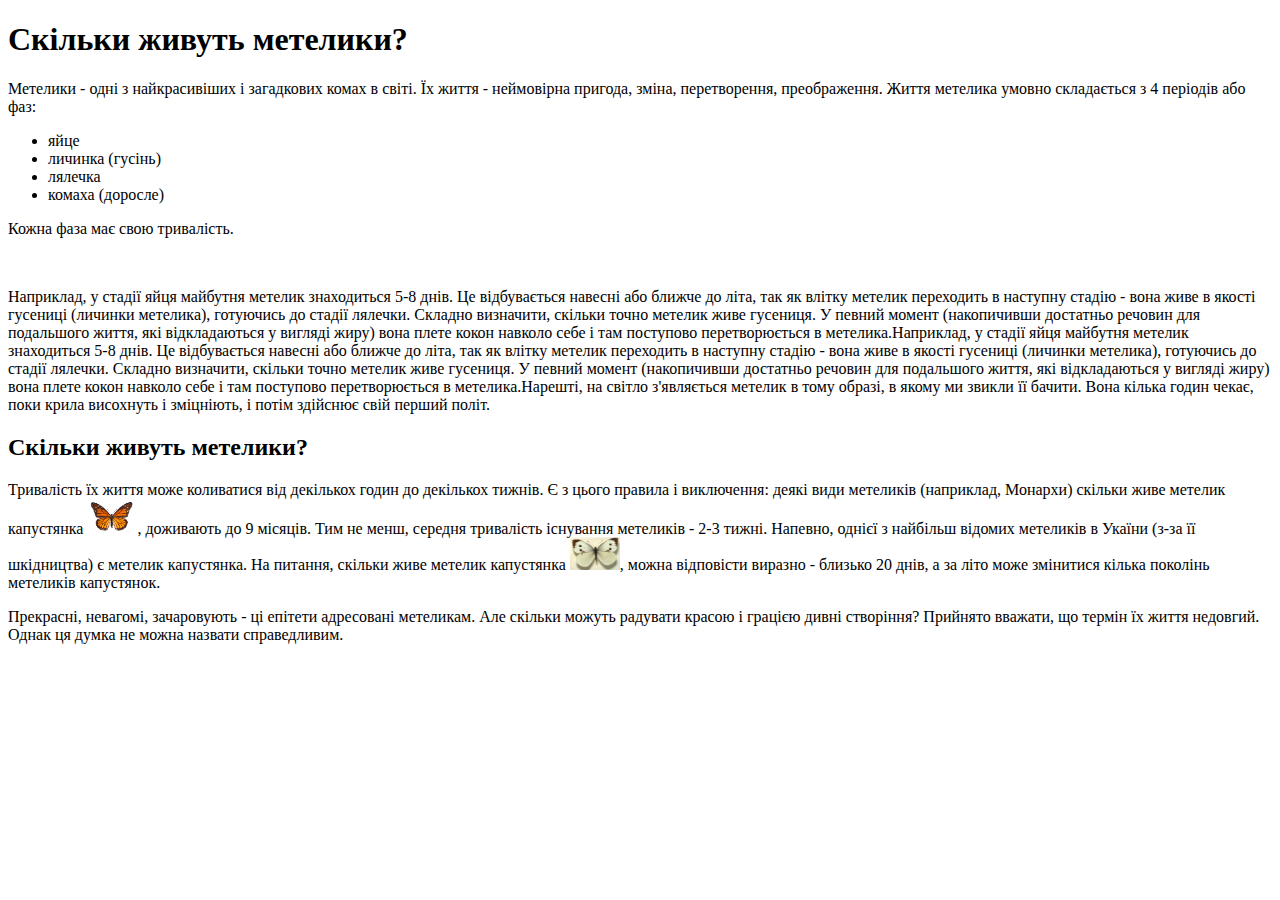
==== dz.2/index.html @ dbfb55da "Add files via upload" ====
<!DOCTYPE html>
<html lang="uk">

<head>
   <meta charset="UTF-8">
   <meta http-equiv="X-UA-Compatible" content="IE=edge">
   <meta name="viewport" content="width=device-width, initial-scale=1.0">
   <title>Скільки живуть метелтки?</title>
</head>
<main>
   <h1>Скільки живуть метелики?</h1>
</main>
<header>Метелики - одні з найкрасивіших і загадкових комах в світі. Їх життя - неймовірна пригода, зміна, перетворення,
   преображення. Життя метелика умовно складається з 4 періодів або фаз:
   <ul>
      <li>яйце</li>
      <li>личинка (гусінь)</li>
      <li>лялечка</li>
      <li>комаха (доросле)</li>
   </ul>
</header>

<body>
   <p>Кожна фаза має свою тривалість.</p>
   <br>
   <p>Наприклад, у стадії яйця майбутня метелик знаходиться 5-8 днів. Це відбувається навесні або ближче до літа, так як
      влітку метелик переходить в наступну стадію - вона живе в якості гусениці (личинки метелика), готуючись до стадії
      лялечки. Складно визначити, скільки точно метелик живе гусениця. У певний момент (накопичивши достатньо речовин
      для подальшого життя, які відкладаються у вигляді жиру) вона плете кокон навколо себе і там поступово
      перетворюється в метелика.Наприклад, у стадії яйця майбутня метелик знаходиться 5-8 днів. Це відбувається навесні
      або ближче до літа, так як влітку метелик переходить в наступну стадію - вона живе в якості гусениці (личинки
      метелика), готуючись до стадії лялечки. Складно визначити, скільки точно метелик живе гусениця. У певний момент
      (накопичивши достатньо речовин для подальшого життя, які відкладаються у вигляді жиру) вона плете кокон навколо
      себе і там поступово перетворюється в метелика.Нарешті, на світло з'являється метелик в тому образі, в якому ми
      звикли її бачити. Вона кілька годин чекає, поки крила висохнуть і зміцніють, і потім здійснює свій перший політ.
   </p>
   <h2> Скільки живуть метелики?</h2> Тривалість їх життя може коливатися від декількох годин до декількох тижнів. Є з
   цього
   правила і виключення: деякі види метеликів (наприклад, Монархи) скільки живе метелик капустянка <img
      src="img\Danaus_plexippus_MHNT_dos.jpg" alt="Капустянка" width="50">,
   доживають до 9 місяців. Тим не менш,
   середня тривалість існування метеликів - 2-3 тижні.

   Напевно, однієї з найбільш відомих метеликів в Укаїни (з-за її шкідництва) є метелик капустянка. На питання,
   скільки живе метелик капустянка <img src="img\Pieris.brassicae.female.mounted.jpg" alt="Капустянка" width="50">,
   можна відповісти виразно - близько 20 днів, а за літо може змінитися кілька поколінь метеликів капустянок.
   </p>
</body>
<footer>Прекрасні, невагомі, зачаровують - ці епітети адресовані метеликам. Але скільки можуть радувати красою і грацією
   дивні створіння? Прийнято вважати, що термін їх життя недовгий. Однак ця думка не можна назвати справедливим.
</footer>

</html>
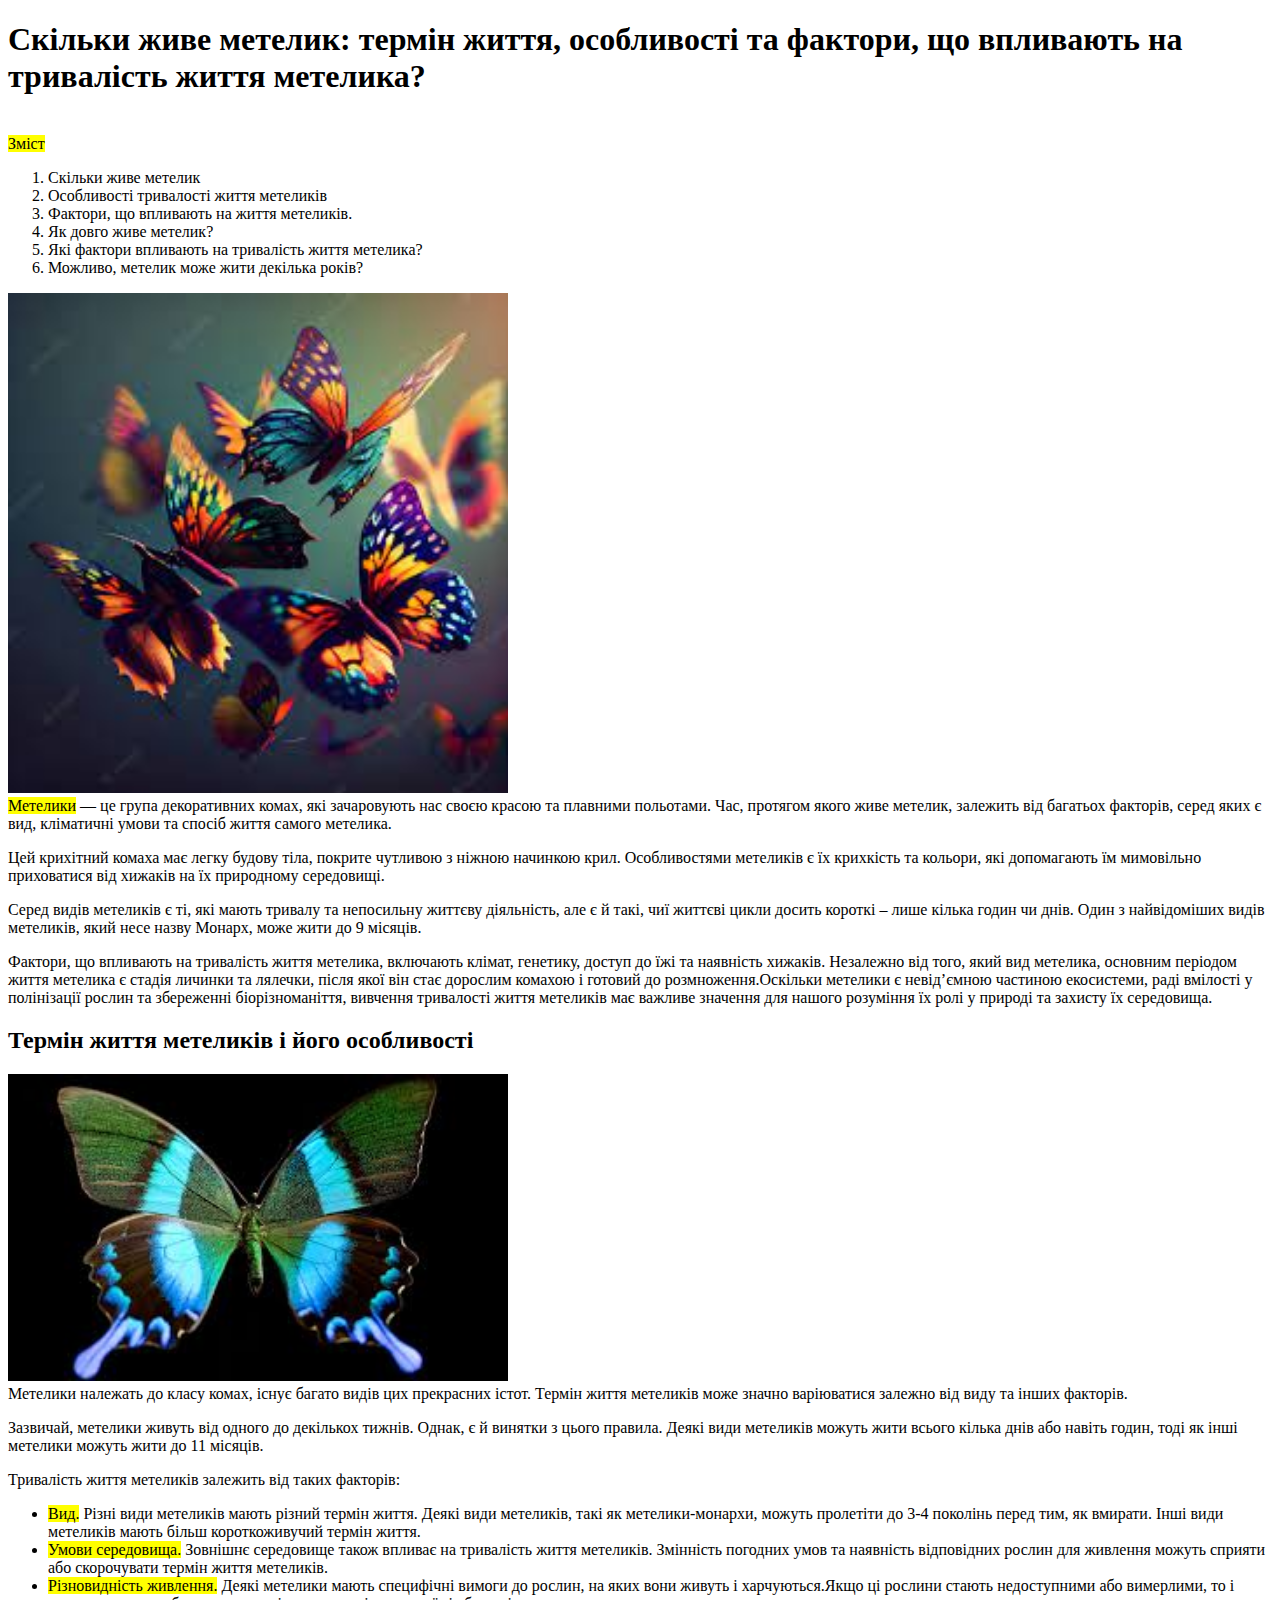
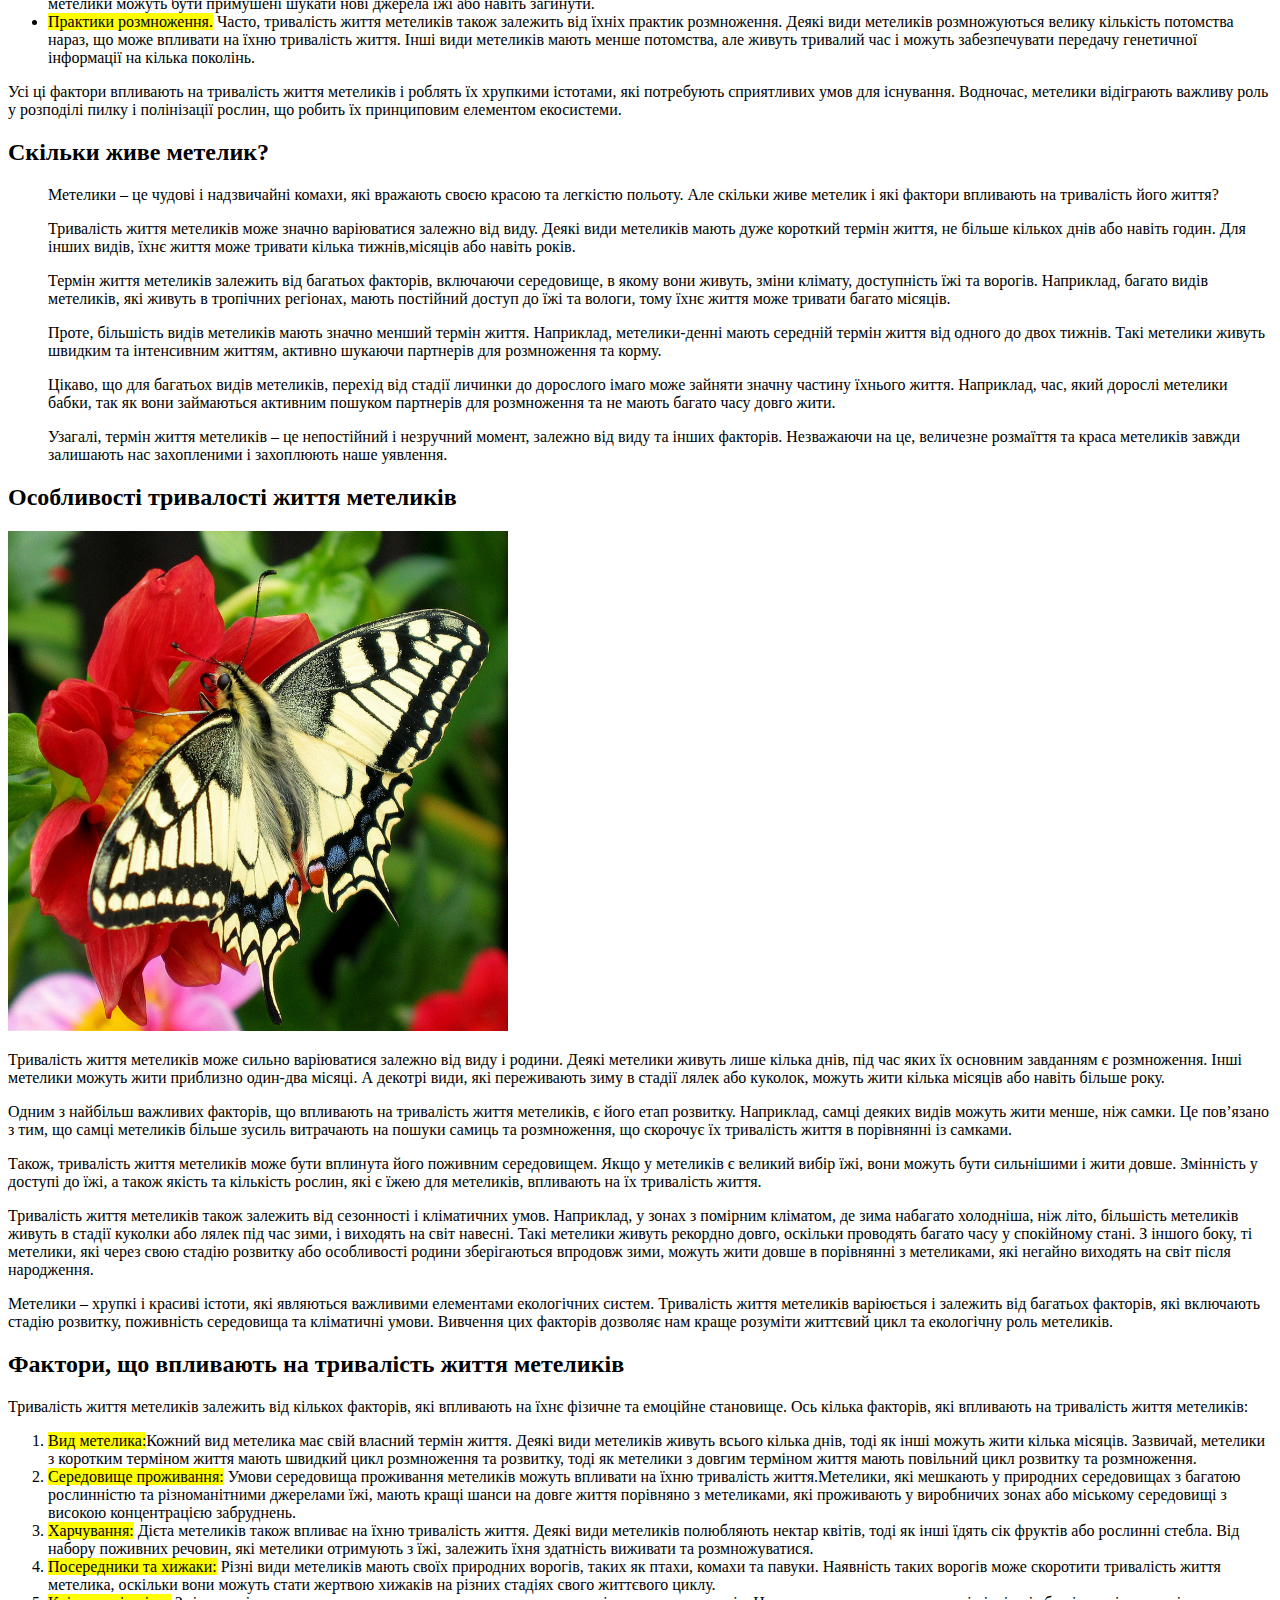
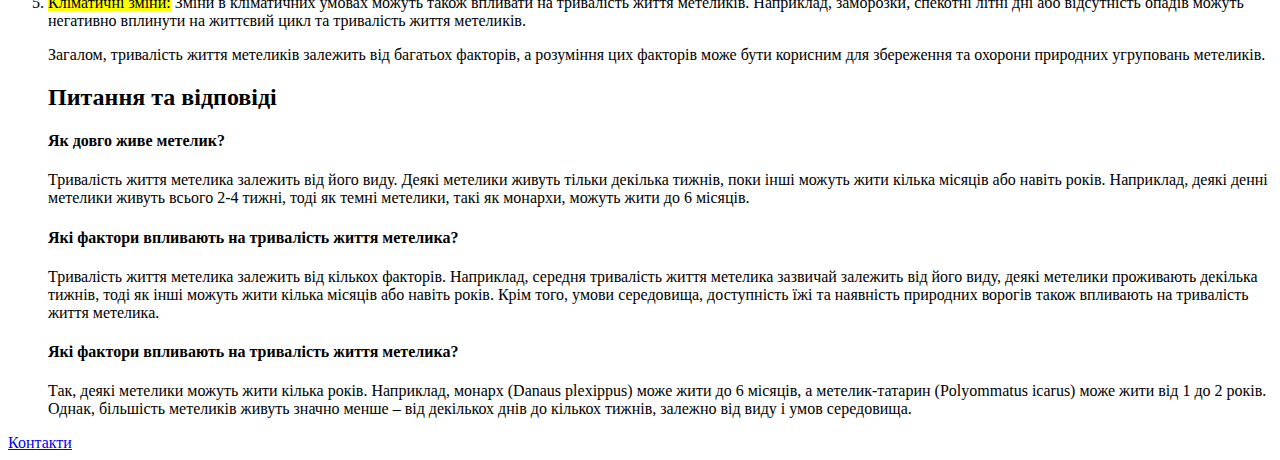
==== commit c751f3d1: "Add files via upload" ====
--- a/dz.2/index.html
+++ b/dz.2/index.html
@@ -5,49 +5,207 @@
    <meta charset="UTF-8">
    <meta http-equiv="X-UA-Compatible" content="IE=edge">
    <meta name="viewport" content="width=device-width, initial-scale=1.0">
-   <title>Скільки живуть метелтки?</title>
+   <title>lesson 2</title>
 </head>
-<main>
-   <h1>Скільки живуть метелики?</h1>
-</main>
-<header>Метелики - одні з найкрасивіших і загадкових комах в світі. Їх життя - неймовірна пригода, зміна, перетворення,
-   преображення. Життя метелика умовно складається з 4 періодів або фаз:
-   <ul>
-      <li>яйце</li>
-      <li>личинка (гусінь)</li>
-      <li>лялечка</li>
-      <li>комаха (доросле)</li>
-   </ul>
-</header>
 
 <body>
-   <p>Кожна фаза має свою тривалість.</p>
+
+   <header>
+      <h1>Скільки живе метелик: термін життя, особливості та фактори, що впливають на тривалість життя метелика?</h1>
+   </header>
    <br>
-   <p>Наприклад, у стадії яйця майбутня метелик знаходиться 5-8 днів. Це відбувається навесні або ближче до літа, так як
-      влітку метелик переходить в наступну стадію - вона живе в якості гусениці (личинки метелика), готуючись до стадії
-      лялечки. Складно визначити, скільки точно метелик живе гусениця. У певний момент (накопичивши достатньо речовин
-      для подальшого життя, які відкладаються у вигляді жиру) вона плете кокон навколо себе і там поступово
-      перетворюється в метелика.Наприклад, у стадії яйця майбутня метелик знаходиться 5-8 днів. Це відбувається навесні
-      або ближче до літа, так як влітку метелик переходить в наступну стадію - вона живе в якості гусениці (личинки
-      метелика), готуючись до стадії лялечки. Складно визначити, скільки точно метелик живе гусениця. У певний момент
-      (накопичивши достатньо речовин для подальшого життя, які відкладаються у вигляді жиру) вона плете кокон навколо
-      себе і там поступово перетворюється в метелика.Нарешті, на світло з'являється метелик в тому образі, в якому ми
-      звикли її бачити. Вона кілька годин чекає, поки крила висохнуть і зміцніють, і потім здійснює свій перший політ.
-   </p>
-   <h2> Скільки живуть метелики?</h2> Тривалість їх життя може коливатися від декількох годин до декількох тижнів. Є з
-   цього
-   правила і виключення: деякі види метеликів (наприклад, Монархи) скільки живе метелик капустянка <img
-      src="img\Danaus_plexippus_MHNT_dos.jpg" alt="Капустянка" width="50">,
-   доживають до 9 місяців. Тим не менш,
-   середня тривалість існування метеликів - 2-3 тижні.
-
-   Напевно, однієї з найбільш відомих метеликів в Укаїни (з-за її шкідництва) є метелик капустянка. На питання,
-   скільки живе метелик капустянка <img src="img\Pieris.brassicae.female.mounted.jpg" alt="Капустянка" width="50">,
-   можна відповісти виразно - близько 20 днів, а за літо може змінитися кілька поколінь метеликів капустянок.
-   </p>
+   <main>
+      <div>
+         <mark>Зміст</mark>
+      </div>
+      <ol>
+         <li> Скільки живе метелик </li>
+         <li>Особливості тривалості життя метеликів</li>
+         <li>Фактори, що впливають на життя метеликів.
+         <li>Як довго живе метелик?</li>
+         <li>Які фактори впливають на тривалість життя метелика?</li>
+         <li>Можливо, метелик може жити декілька років?</li>
+      </ol>
+      <img src="img\butterfly.jpg" alt="butterfly" width="500">
+      <div>
+         <mark>Метелики</mark> — це група декоративних комах, які зачаровують нас своєю красою та плавними польотами.
+         Час, протягом якого живе метелик, залежить від багатьох факторів, серед яких є вид, кліматичні умови та спосіб
+         життя самого
+         метелика.
+      </div>
+      <p>
+         Цей крихітний комаха має легку будову тіла, покрите чутливою з ніжною начинкою крил. Особливостями метеликів є
+         їх крихкість та кольори, які допомагають їм мимовільно приховатися від хижаків на їх природному середовищі.
+      </p>
+      <p>
+         Серед видів метеликів є ті, які мають тривалу та непосильну життєву діяльність, але є й такі, чиї життєві цикли
+         досить короткі – лише кілька годин чи днів. Один з найвідоміших видів метеликів, який несе назву Монарх, може
+         жити до 9 місяців.
+      </p>
+      <p>
+         Фактори, що впливають на тривалість життя метелика, включають клімат, генетику, доступ до їжі та наявність
+         хижаків. Незалежно від того, який вид метелика, основним періодом життя метелика є стадія личинки та лялечки,
+         після якої він стає дорослим комахою і готовий до розмноження.Оскільки метелики є невід’ємною частиною
+         екосистеми, раді вмілості у полінізації рослин та збереженні біорізноманіття, вивчення тривалості життя
+         метеликів має важливе значення для нашого розуміння їх ролі у
+         природі та захисту їх середовища.
+      </p>
+
+      <h2>Термін життя метеликів і його особливості</h2>
+      <img src="img\images.jpg" alt="butterfly" width="500">
+      <div>Метелики належать до класу комах, існує багато видів цих прекрасних істот. Термін життя метеликів може значно
+         варіюватися залежно від виду та інших факторів.
+         <p>
+            Зазвичай, метелики живуть від одного до декількох тижнів. Однак, є й винятки з цього правила. Деякі види
+            метеликів можуть жити всього кілька днів або навіть годин, тоді як інші метелики можуть жити до 11 місяців.
+         </p>
+      </div>
+      <div>Тривалість життя метеликів залежить від таких факторів:</div>
+      <ul>
+         <li><mark>Вид.</mark> Різні види метеликів мають різний термін життя. Деякі види метеликів, такі як
+            метелики-монархи, можуть пролетіти до 3-4 поколінь перед тим, як вмирати. Інші види метеликів мають більш
+            короткоживучий термін
+            життя.</li>
+         <li><mark>Умови середовища.</mark> Зовнішнє середовище також впливає на тривалість життя метеликів. Змінність
+            погодних умов
+            та наявність відповідних рослин для живлення можуть сприяти або скорочувати термін життя метеликів.</li>
+         <li><mark>Різновидність живлення.</mark> Деякі метелики мають специфічні вимоги до рослин, на яких вони живуть
+            і харчуються.Якщо ці рослини стають недоступними або вимерлими, то і метелики можуть бути примушені шукати
+            нові джерела
+            їжі або навіть загинути.</li>
+         <li><mark>Практики розмноження.</mark> Часто, тривалість життя метеликів також залежить від їхніх практик
+            розмноження. Деякі види метеликів розмножуються велику кількість потомства нараз, що може впливати на їхню
+            тривалість життя.
+            Інші види метеликів мають менше потомства, але живуть тривалий час і можуть забезпечувати передачу
+            генетичної інформації на кілька поколінь.</li>
+      </ul>
+      <div>Усі ці фактори впливають на тривалість життя метеликів і роблять їх хрупкими істотами, які потребують
+         сприятливих умов для існування. Водночас, метелики відіграють важливу роль у розподілі пилку і полінізації
+         рослин, що робить їх принциповим елементом екосистеми.</div>
+      <p>
+      <h2>Скільки живе метелик?</h2>
+      </p>
+
+      <dir>
+         <p>
+            Метелики – це чудові і надзвичайні комахи, які вражають своєю красою та легкістю польоту. Але скільки живе
+            метелик і які фактори впливають на тривалість його життя?
+         </p>
+         <p>
+            Тривалість життя метеликів може значно варіюватися залежно від виду. Деякі види метеликів мають дуже
+            короткий термін життя, не більше кількох днів або навіть годин. Для інших видів, їхнє життя може тривати
+            кілька тижнів,місяців або навіть років.
+         </p>
+         <p>
+            Термін життя метеликів залежить від багатьох факторів, включаючи середовище, в якому вони живуть, зміни
+            клімату, доступність їжі та ворогів. Наприклад, багато видів метеликів, які живуть в тропічних регіонах,
+            мають постійний доступ до їжі та вологи, тому їхнє життя може тривати багато місяців.</p>
+         <p>
+            Проте, більшість видів метеликів мають значно менший термін життя. Наприклад, метелики-денні мають середній
+            термін життя від одного до двох тижнів. Такі метелики живуть швидким та інтенсивним життям, активно шукаючи
+            партнерів для розмноження та корму.
+         </p>
+         <p>
+            Цікаво, що для багатьох видів метеликів, перехід від стадії личинки до дорослого імаго може зайняти значну
+            частину їхнього життя. Наприклад, час, який дорослі метелики бабки, так як вони займаються активним пошуком
+            партнерів для розмноження та не мають багато часу довго жити.
+         </p>
+         <p>
+            Узагалі, термін життя метеликів – це непостійний і незручний момент, залежно від виду та інших факторів.
+            Незважаючи на це, величезне розмаїття та краса метеликів завжди залишають нас захопленими і захоплюють наше
+            уявлення.
+         </p>
+      </dir>
+      <h2>Особливості тривалості життя метеликів</h2>
+      <img src="img\Fesoj_Papilio_machaon.jpg" alt="butterfly" width="500">
+      <div>
+         <p>
+            Тривалість життя метеликів може сильно варіюватися залежно від виду і родини. Деякі метелики живуть лише
+            кілька днів, під час яких їх основним завданням є розмноження. Інші метелики можуть жити приблизно один-два
+            місяці. А декотрі види, які переживають зиму в стадії лялек або куколок, можуть жити кілька місяців або
+            навіть більше року.
+         </p>
+         <p>
+            Одним з найбільш важливих факторів, що впливають на тривалість життя метеликів, є його етап розвитку.
+            Наприклад, самці деяких видів можуть жити менше, ніж самки. Це пов’язано з тим, що самці метеликів більше
+            зусиль витрачають на пошуки самиць та розмноження, що скорочує їх тривалість життя в порівнянні із самками.
+         </p>
+         <p>
+            Також, тривалість життя метеликів може бути вплинута його поживним середовищем. Якщо у метеликів є великий
+            вибір їжі, вони можуть бути сильнішими і жити довше. Змінність у доступі до їжі, а також якість та кількість
+            рослин, які є їжею для метеликів, впливають на їх тривалість життя.
+         </p>
+         <p>
+            Тривалість життя метеликів також залежить від сезонності і кліматичних умов. Наприклад, у зонах з помірним
+            кліматом, де зима набагато холодніша, ніж літо, більшість метеликів живуть в стадії куколки або лялек під
+            час зими, і виходять на світ навесні. Такі метелики живуть рекордно довго, оскільки проводять багато часу у
+            спокійному стані. З іншого боку, ті метелики, які через свою стадію розвитку або особливості родини
+            зберігаються впродовж зими, можуть жити довше в порівнянні з метеликами, які негайно виходять на світ після
+            народження.
+         </p>
+         <p>
+            Метелики – хрупкі і красиві істоти, які являються важливими елементами екологічних систем. Тривалість життя
+            метеликів варіюється і залежить від багатьох факторів, які включають стадію розвитку, поживність середовища
+            та кліматичні умови. Вивчення цих факторів дозволяє нам краще розуміти життєвий цикл та екологічну роль
+            метеликів.
+         </p>
+         <h2>Фактори, що впливають на тривалість життя метеликів</h2>
+         <p>
+            Тривалість життя метеликів залежить від кількох факторів, які впливають на їхнє фізичне та емоційне
+            становище. Ось кілька факторів, які впливають на тривалість життя метеликів:
+         </p>
+         <ol>
+            <li><mark>Вид метелика:</mark>Кожний вид метелика має свій власний термін життя. Деякі види метеликів
+               живуть всього кілька днів, тоді як інші можуть жити кілька місяців. Зазвичай, метелики з коротким
+               терміном життя мають швидкий цикл розмноження та розвитку, тоді як метелики з довгим терміном життя мають
+               повільний цикл
+               розвитку та розмноження.</li>
+            <li><mark>Середовище проживання:</mark> Умови середовища проживання метеликів можуть впливати на їхню
+               тривалість життя.Метелики, які мешкають у природних середовищах з багатою рослинністю та різноманітними
+               джерелами їжі,
+               мають кращі шанси на довге життя порівняно з метеликами, які проживають у виробничих зонах або міському
+               середовищі з високою концентрацією забруднень.</li>
+            <li><mark>Харчування:</mark> Дієта метеликів також впливає на їхню тривалість життя. Деякі види метеликів
+               полюбляють нектар квітів, тоді як інші їдять сік фруктів або рослинні стебла. Від набору поживних
+               речовин, які
+               метелики отримують з їжі, залежить їхня здатність виживати та розмножуватися.</li>
+            <li><mark>Посередники та хижаки:</mark> Різні види метеликів мають своїх природних ворогів, таких як птахи,
+               комахи та павуки. Наявність таких ворогів може скоротити тривалість життя метелика, оскільки вони можуть
+               стати
+               жертвою хижаків на різних стадіях свого життєвого циклу.</li>
+            <li><mark>Кліматичні зміни:</mark> Зміни в кліматичних умовах можуть також впливати на тривалість життя
+               метеликів. Наприклад, заморозки, спекотні літні дні або відсутність опадів можуть негативно вплинути на
+               життєвий
+               цикл та тривалість життя метеликів.</li>
+            <p>Загалом, тривалість життя метеликів залежить від багатьох факторів, а розуміння цих факторів може бути
+               корисним для збереження та охорони природних угруповань метеликів.</p>
+            <h2>Питання та відповіді</h2>
+            <h4>Як довго живе метелик?</h4>
+            <p>
+               Тривалість життя метелика залежить від його виду. Деякі метелики живуть тільки декілька тижнів, поки інші
+               можуть жити кілька місяців або навіть років. Наприклад, деякі денні метелики живуть всього 2-4 тижні,
+               тоді як темні метелики, такі як монархи, можуть жити до 6 місяців.
+            </p>
+            <h4>Які фактори впливають на тривалість життя метелика?</h4>
+            <p>
+               Тривалість життя метелика залежить від кількох факторів. Наприклад, середня тривалість життя метелика
+               зазвичай залежить від його виду, деякі метелики проживають декілька тижнів, тоді як інші можуть жити
+               кілька місяців або навіть років. Крім того, умови середовища, доступність їжі та наявність природних
+               ворогів також впливають на тривалість життя метелика.
+            </p>
+            <h4>Які фактори впливають на тривалість життя метелика?</h4>
+            <p>
+               Так, деякі метелики можуть жити кілька років. Наприклад, монарх (Danaus plexippus) може жити до 6
+               місяців, а метелик-татарин (Polyommatus icarus) може жити від 1 до 2 років. Однак, більшість метеликів
+               живуть значно менше – від декількох днів до кількох тижнів, залежно від виду і умов середовища.
+            </p>
+
+         </ol>
+      </div>
+      </ main>
+      <a target="_blank" href="contacts.html" class="link">Контакти</a>
+      </footer>
 </body>
-<footer>Прекрасні, невагомі, зачаровують - ці епітети адресовані метеликам. Але скільки можуть радувати красою і грацією
-   дивні створіння? Прийнято вважати, що термін їх життя недовгий. Однак ця думка не можна назвати справедливим.
-</footer>
+
 
 </html>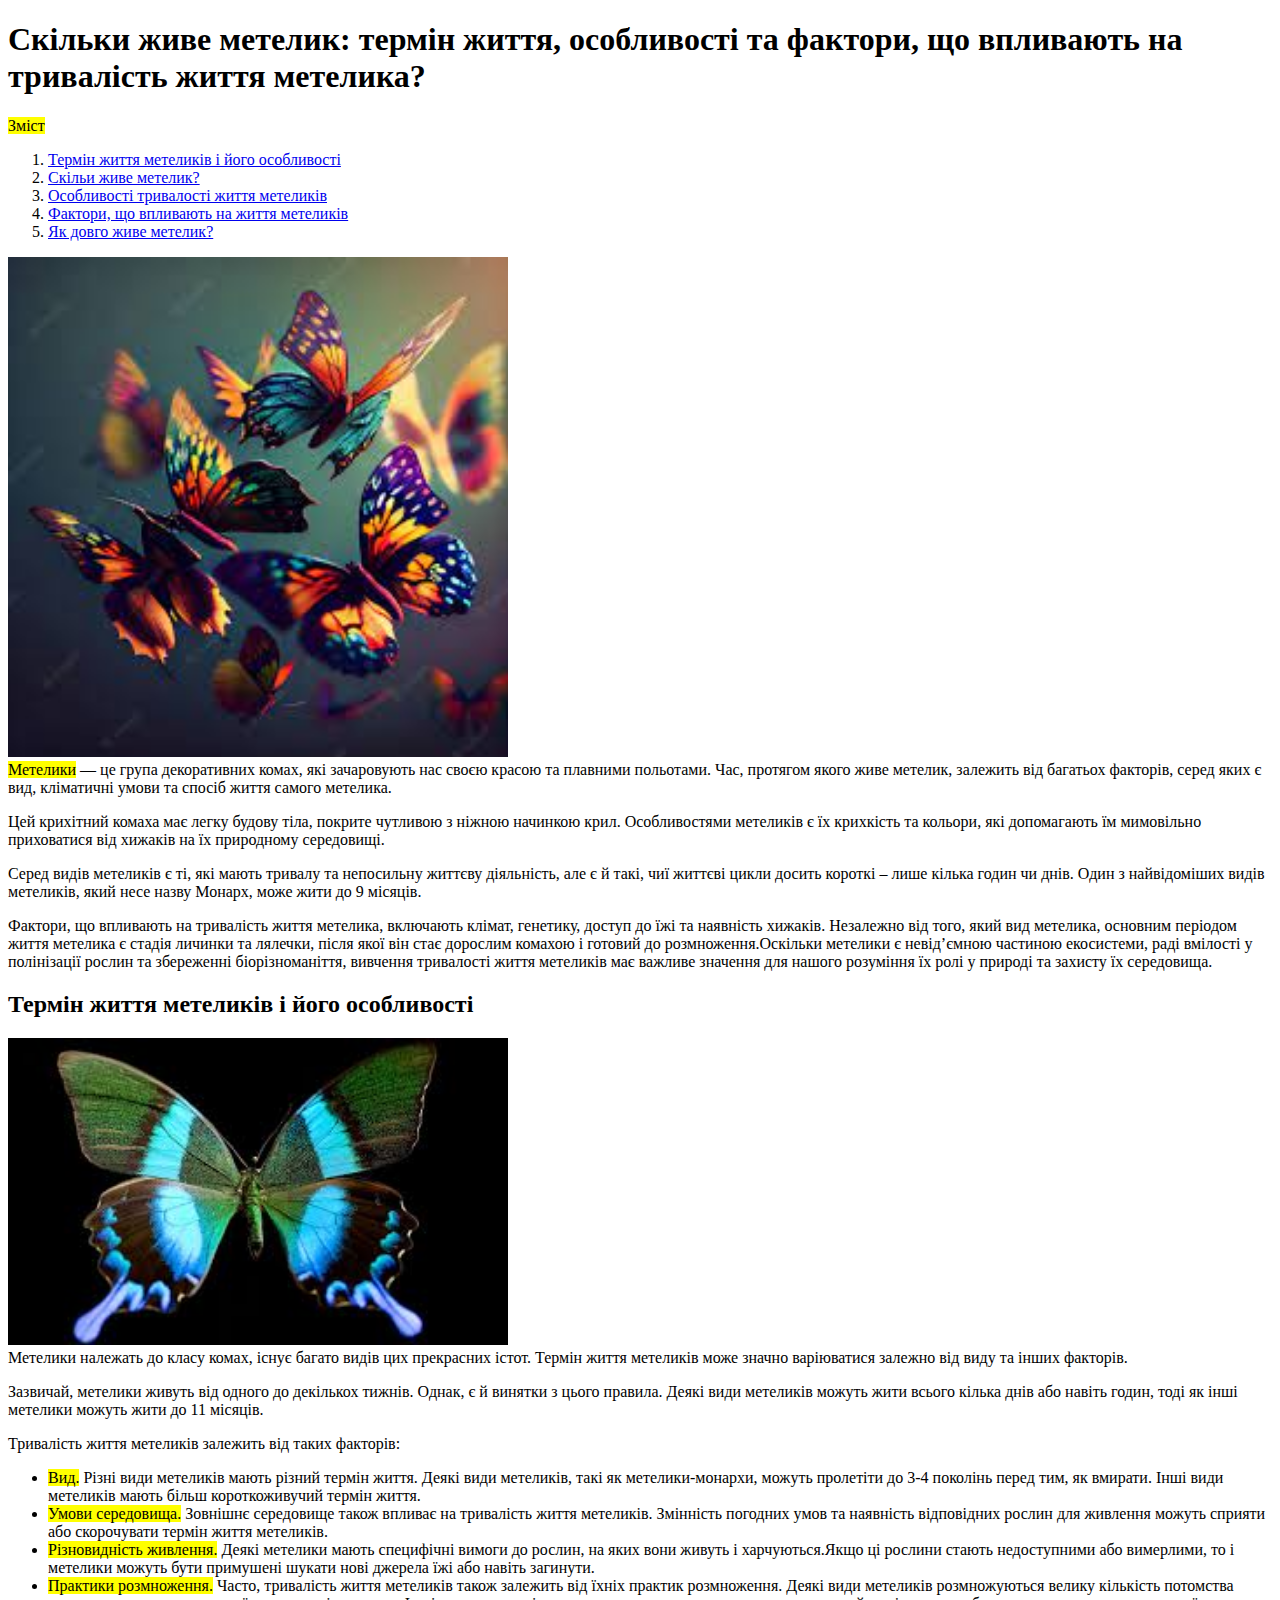
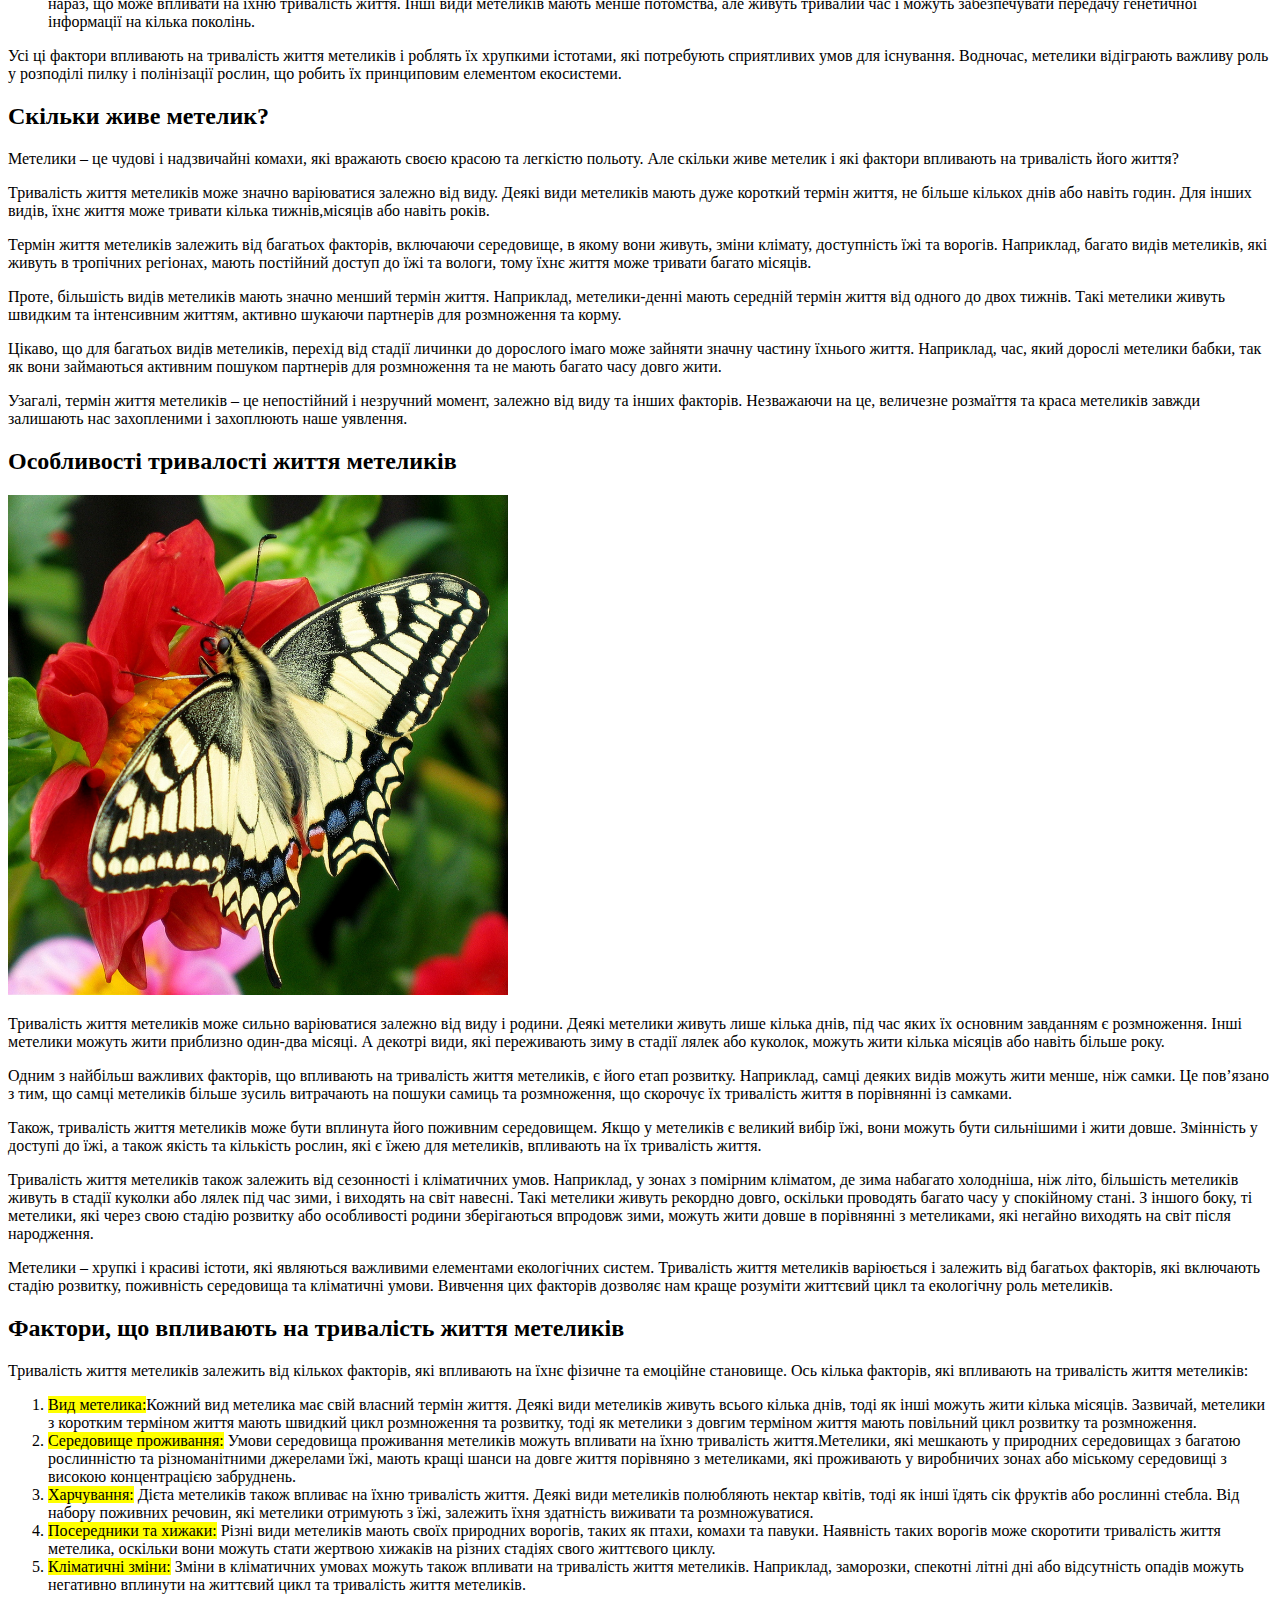
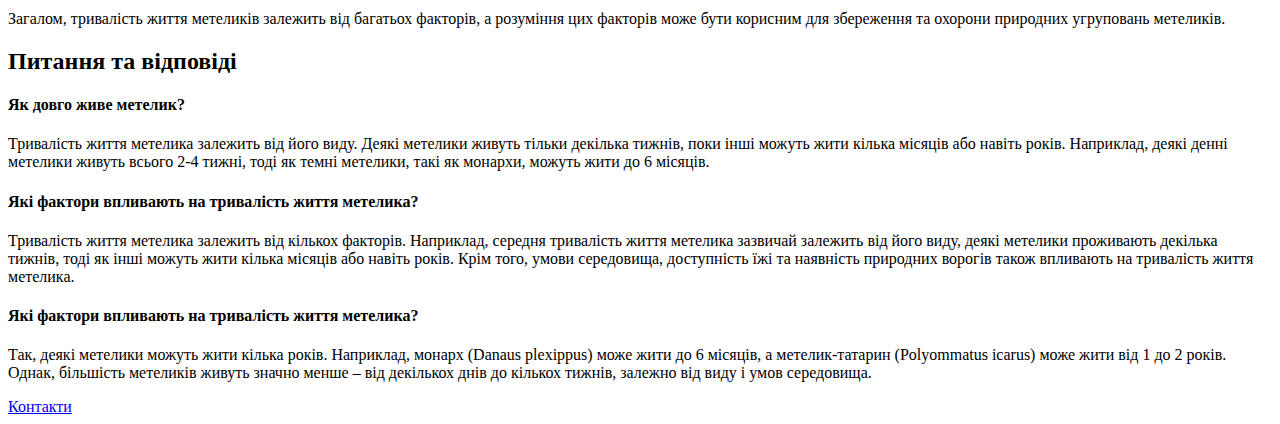
==== commit ed23d003: "Add files via upload" ====
--- a/dz.2/index.html
+++ b/dz.2/index.html
@@ -13,46 +13,49 @@
    <header>
       <h1>Скільки живе метелик: термін життя, особливості та фактори, що впливають на тривалість життя метелика?</h1>
    </header>
-   <br>
    <main>
       <div>
          <mark>Зміст</mark>
       </div>
       <ol>
-         <li> Скільки живе метелик </li>
-         <li>Особливості тривалості життя метеликів</li>
-         <li>Фактори, що впливають на життя метеликів.
-         <li>Як довго живе метелик?</li>
-         <li>Які фактори впливають на тривалість життя метелика?</li>
-         <li>Можливо, метелик може жити декілька років?</li>
+         <li> <a href="#name1">Термін життя метеликів і його особливості</a> </li>
+         <li> <a href="#name2"> Скільи живе метелик?</a> </li>
+         <li> <a href="#name3"> Особливості тривалості життя метеликів</a></li>
+         <li> <a href="#name4">Фактори, що впливають на життя метеликів</a></li>
+         <li> <a href="#name5">Як довго живе метелик?</a> </li>
       </ol>
-      <img src="img\butterfly.jpg" alt="butterfly" width="500">
+      <img src="img/butterfly.jpg" alt="butterfly" width="500">
       <div>
          <mark>Метелики</mark> — це група декоративних комах, які зачаровують нас своєю красою та плавними польотами.
          Час, протягом якого живе метелик, залежить від багатьох факторів, серед яких є вид, кліматичні умови та спосіб
          життя самого
          метелика.
       </div>
-      <p>
-         Цей крихітний комаха має легку будову тіла, покрите чутливою з ніжною начинкою крил. Особливостями метеликів є
-         їх крихкість та кольори, які допомагають їм мимовільно приховатися від хижаків на їх природному середовищі.
-      </p>
-      <p>
-         Серед видів метеликів є ті, які мають тривалу та непосильну життєву діяльність, але є й такі, чиї життєві цикли
-         досить короткі – лише кілька годин чи днів. Один з найвідоміших видів метеликів, який несе назву Монарх, може
-         жити до 9 місяців.
-      </p>
-      <p>
-         Фактори, що впливають на тривалість життя метелика, включають клімат, генетику, доступ до їжі та наявність
-         хижаків. Незалежно від того, який вид метелика, основним періодом життя метелика є стадія личинки та лялечки,
-         після якої він стає дорослим комахою і готовий до розмноження.Оскільки метелики є невід’ємною частиною
-         екосистеми, раді вмілості у полінізації рослин та збереженні біорізноманіття, вивчення тривалості життя
-         метеликів має важливе значення для нашого розуміння їх ролі у
-         природі та захисту їх середовища.
-      </p>
-
-      <h2>Термін життя метеликів і його особливості</h2>
-      <img src="img\images.jpg" alt="butterfly" width="500">
+      <div>
+         <p>
+            Цей крихітний комаха має легку будову тіла, покрите чутливою з ніжною начинкою крил. Особливостями метеликів
+            є
+            їх крихкість та кольори, які допомагають їм мимовільно приховатися від хижаків на їх природному середовищі.
+         </p>
+         <p>
+            Серед видів метеликів є ті, які мають тривалу та непосильну життєву діяльність, але є й такі, чиї життєві
+            цикли
+            досить короткі – лише кілька годин чи днів. Один з найвідоміших видів метеликів, який несе назву Монарх,
+            може
+            жити до 9 місяців.
+         </p>
+         <p>
+            Фактори, що впливають на тривалість життя метелика, включають клімат, генетику, доступ до їжі та наявність
+            хижаків. Незалежно від того, який вид метелика, основним періодом життя метелика є стадія личинки та
+            лялечки,
+            після якої він стає дорослим комахою і готовий до розмноження.Оскільки метелики є невід’ємною частиною
+            екосистеми, раді вмілості у полінізації рослин та збереженні біорізноманіття, вивчення тривалості життя
+            метеликів має важливе значення для нашого розуміння їх ролі у
+            природі та захисту їх середовища.
+         </p>
+      </div>
+      <h2 id="name1"> Термін життя метеликів і його особливості</h2>
+      <img src="img/images.jpg" alt="butterfly" width="500">
       <div>Метелики належать до класу комах, існує багато видів цих прекрасних істот. Термін життя метеликів може значно
          варіюватися залежно від виду та інших факторів.
          <p>
@@ -81,12 +84,10 @@
       </ul>
       <div>Усі ці фактори впливають на тривалість життя метеликів і роблять їх хрупкими істотами, які потребують
          сприятливих умов для існування. Водночас, метелики відіграють важливу роль у розподілі пилку і полінізації
-         рослин, що робить їх принциповим елементом екосистеми.</div>
-      <p>
-      <h2>Скільки живе метелик?</h2>
-      </p>
-
-      <dir>
+         рослин, що робить їх принциповим елементом екосистеми.
+      </div>
+      <h2 id="name2">Скільки живе метелик?</h2>
+      <div>
          <p>
             Метелики – це чудові і надзвичайні комахи, які вражають своєю красою та легкістю польоту. Але скільки живе
             метелик і які фактори впливають на тривалість його життя?
@@ -115,9 +116,9 @@
             Незважаючи на це, величезне розмаїття та краса метеликів завжди залишають нас захопленими і захоплюють наше
             уявлення.
          </p>
-      </dir>
-      <h2>Особливості тривалості життя метеликів</h2>
-      <img src="img\Fesoj_Papilio_machaon.jpg" alt="butterfly" width="500">
+      </div>
+      <h2 id="name3">Особливості тривалості життя метеликів</h2>
+      <img src="img/Fesoj_Papilio_machaon.jpg" alt="butterfly" width="500">
       <div>
          <p>
             Тривалість життя метеликів може сильно варіюватися залежно від виду і родини. Деякі метелики живуть лише
@@ -149,7 +150,7 @@
             та кліматичні умови. Вивчення цих факторів дозволяє нам краще розуміти життєвий цикл та екологічну роль
             метеликів.
          </p>
-         <h2>Фактори, що впливають на тривалість життя метеликів</h2>
+         <h2 id="name4">Фактори, що впливають на тривалість життя метеликів</h2>
          <p>
             Тривалість життя метеликів залежить від кількох факторів, які впливають на їхнє фізичне та емоційне
             становище. Ось кілька факторів, які впливають на тривалість життя метеликів:
@@ -177,34 +178,36 @@
                метеликів. Наприклад, заморозки, спекотні літні дні або відсутність опадів можуть негативно вплинути на
                життєвий
                цикл та тривалість життя метеликів.</li>
-            <p>Загалом, тривалість життя метеликів залежить від багатьох факторів, а розуміння цих факторів може бути
-               корисним для збереження та охорони природних угруповань метеликів.</p>
-            <h2>Питання та відповіді</h2>
-            <h4>Як довго живе метелик?</h4>
-            <p>
-               Тривалість життя метелика залежить від його виду. Деякі метелики живуть тільки декілька тижнів, поки інші
-               можуть жити кілька місяців або навіть років. Наприклад, деякі денні метелики живуть всього 2-4 тижні,
-               тоді як темні метелики, такі як монархи, можуть жити до 6 місяців.
-            </p>
-            <h4>Які фактори впливають на тривалість життя метелика?</h4>
-            <p>
-               Тривалість життя метелика залежить від кількох факторів. Наприклад, середня тривалість життя метелика
-               зазвичай залежить від його виду, деякі метелики проживають декілька тижнів, тоді як інші можуть жити
-               кілька місяців або навіть років. Крім того, умови середовища, доступність їжі та наявність природних
-               ворогів також впливають на тривалість життя метелика.
-            </p>
-            <h4>Які фактори впливають на тривалість життя метелика?</h4>
-            <p>
-               Так, деякі метелики можуть жити кілька років. Наприклад, монарх (Danaus plexippus) може жити до 6
-               місяців, а метелик-татарин (Polyommatus icarus) може жити від 1 до 2 років. Однак, більшість метеликів
-               живуть значно менше – від декількох днів до кількох тижнів, залежно від виду і умов середовища.
-            </p>
-
          </ol>
-      </div>
-      </ main>
+         <p>Загалом, тривалість життя метеликів залежить від багатьох факторів, а розуміння цих факторів може бути
+            корисним для збереження та охорони природних угруповань метеликів.</p>
+         <h2 id="name5">Питання та відповіді</h2>
+         <h4>Як довго живе метелик?</h4>
+         <p>
+            Тривалість життя метелика залежить від його виду. Деякі метелики живуть тільки декілька тижнів, поки інші
+            можуть жити кілька місяців або навіть років. Наприклад, деякі денні метелики живуть всього 2-4 тижні,
+            тоді як темні метелики, такі як монархи, можуть жити до 6 місяців.
+         </p>
+         <h4 id="name5">Які фактори впливають на тривалість життя метелика?</h4>
+         <p>
+            Тривалість життя метелика залежить від кількох факторів. Наприклад, середня тривалість життя метелика
+            зазвичай залежить від його виду, деякі метелики проживають декілька тижнів, тоді як інші можуть жити
+            кілька місяців або навіть років. Крім того, умови середовища, доступність їжі та наявність природних
+            ворогів також впливають на тривалість життя метелика.
+         </p>
+         <h4 id="name5">Які фактори впливають на тривалість життя метелика?</h4>
+         <p>
+            Так, деякі метелики можуть жити кілька років. Наприклад, монарх (Danaus plexippus) може жити до 6
+            місяців, а метелик-татарин (Polyommatus icarus) може жити від 1 до 2 років. Однак, більшість метеликів
+            живуть значно менше – від декількох днів до кількох тижнів, залежно від виду і умов середовища.
+         </p>
+
+
+      </div>
+   </main>
+   <footer>
       <a target="_blank" href="contacts.html" class="link">Контакти</a>
-      </footer>
+   </footer>
 </body>
 
 
